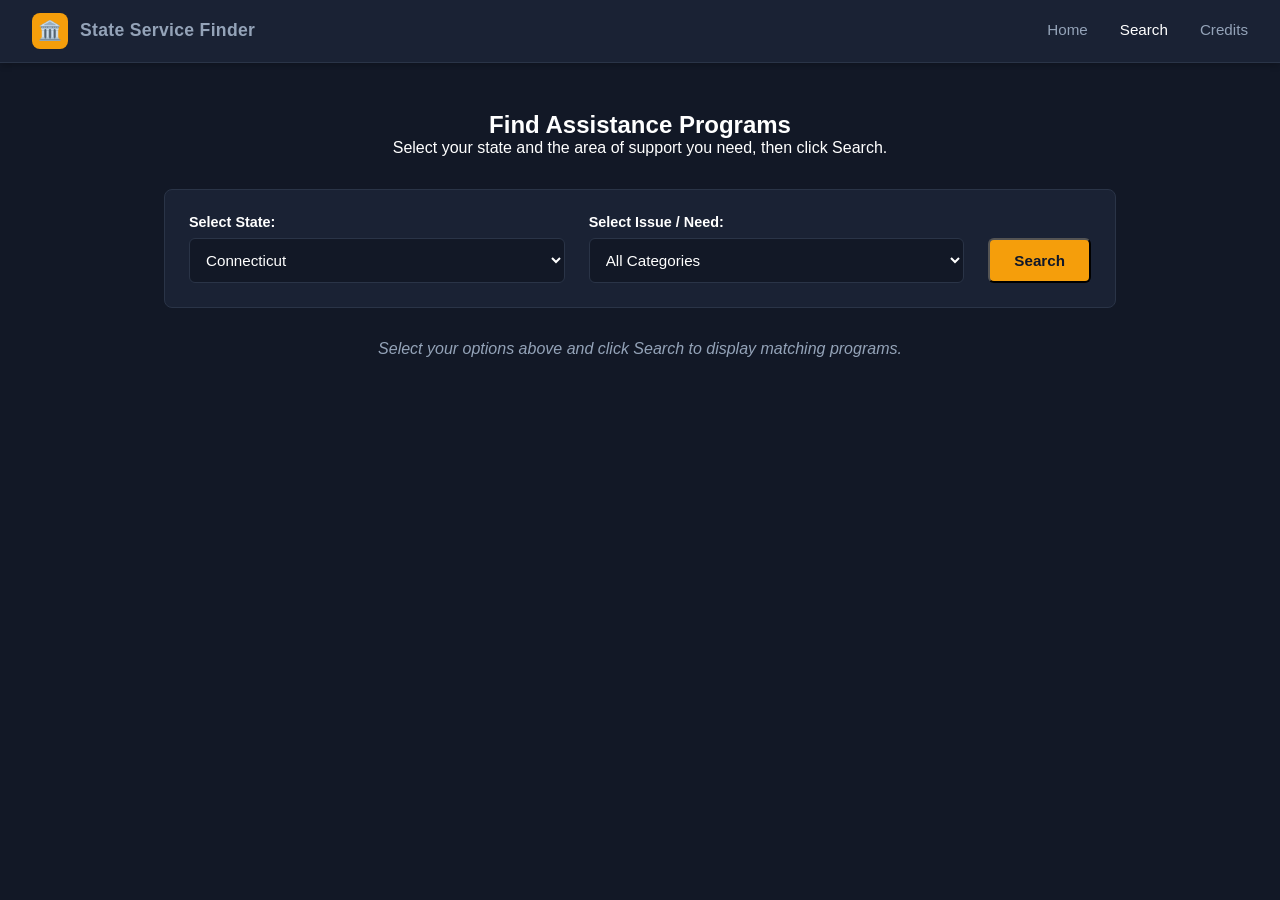
==== search.html @ eddfe324 "Intial website upload" ====
<!DOCTYPE html>
<html lang="en">
<head>
  <meta charset="UTF-8">
  <meta name="viewport" content="width=device-width, initial-scale=1.0">
  <title>State Service Finder - Search</title>
  <link rel="stylesheet" href="style.css">
</head>
<body>

  <header>
    <div class="logo">
      <span class="logo-icon">🏛️</span>
      <span class="logo-text">State Service Finder</span>
    </div>

    <nav>
      <ul>
        <li><a href="index.html">Home</a></li>
        <li><a href="search.html" class="active">Search</a></li>
        <li><a href="credits.html">Credits</a></li>
      </ul>
    </nav>
  </header>

  <main>
    <section class="search-header">
      <h1>Find Assistance Programs</h1>
      <p>Select your state and the area of support you need, then click Search.</p>
    </section>

    <div class="search-box">
      <div class="form-group">
        <label for="state-select">Select State:</label>
        <select id="state-select">
          <option value="CT">Connecticut</option>
          <option value="ME">Maine</option>
          <option value="MA">Massachusetts</option>
          <option value="NH">New Hampshire</option>
          <option value="NJ">New Jersey</option>
          <option value="NY">New York</option>
          <option value="PA">Pennsylvania</option>
          <option value="RI">Rhode Island</option>
          <option value="VT">Vermont</option>
        </select>
      </div>

      <div class="form-group">
        <label for="category-select">Select Issue / Need:</label>
        <select id="category-select">
          <option value="All">All Categories</option>
          <option value="Food">🍎 Food Assistance</option>
          <option value="Housing">🏠 Housing Assistance</option>
          <option value="Healthcare">🏥 Healthcare</option>
          <option value="Utilities">💡 Utilities & Energy</option>
          <option value="Cash">💵 Finacial Assistance</option>
        </select>
      </div>

      <button id="search-btn" class="btn btn-primary">Search</button>
    </div>

    <div id="results-container" class="results-container">
      <p class="placeholder-text">Select your options above and click Search to display matching programs.</p>
    </div>
  </main>

  <script src="script.js"></script>
</body>
</html>
---- style.css ----
/* `:root` is used to create CSS variables that store colors you can reuse throughout your website. 
Each variable, like `--primary`, `--accent`, or `--text-light`, represents a specific color for things such as backgrounds, text, buttons, and borders. */
:root {
  --primary: #121826;
  --header-bg: #1a2234;   
  --text-light: #ffffff; 
  --text-muted: #94a3b8;  
  --accent: #f59e0b;      
  --border-color: #2a3447;
}

* {
  box-sizing: border-box;
  margin: 0;
  padding: 0;
  font-family: 'Segoe UI', Tahoma, Geneva, Verdana, sans-serif;
}

body {
  background-color: var(--primary);
  color: var(--text-light);
}

header {
  background-color: var(--header-bg);
  color: var(--text-light);
  padding: 0.8rem 2rem;
  display: flex;
  justify-content: space-between;
  align-items: center;
  border-bottom: 1px solid var(--border-color);
  box-shadow: 0 4px 6px -1px rgba(0, 0, 0, 0.2);
}

.logo {
  font-size: 1.1rem;
  font-weight: bold;
  display: flex;
  align-items: center;
  gap: 0.75rem;
  cursor: pointer;
}

.profile-img {
  width: 100px;
  height: auto;
}

.logo-icon {
  background-color: var(--accent);
  width: 36px;
  height: 36px;
  border-radius: 8px;
  display: flex;
  align-items: center;
  justify-content: center;
  font-size: 1.2rem;
}

.logo-text {
  color: #94a3b8;
  letter-spacing: 0.3px;
}

nav ul {
  display: flex;
  list-style: none;
  gap: 2rem;
}

nav a {
  color: var(--text-muted);
  text-decoration: none;
  font-weight: 500;
  font-size: 0.95rem;
  transition: color 0.2s;
  padding: 0.4rem 0;
}

nav a:hover,
nav a.active {
  color: var(--text-light);
}

.user-profile {
  display: flex;
  align-items: center;
}

.profile-pic {
  width: 38px;
  height: 38px;
  border-radius: 50%;
  object-fit: cover;
  border: 2px solid #334155;
  cursor: pointer;
  transition: border-color 0.2s ease;
}

.profile-pic:hover {
  border-color: var(--accent);
}


main {
  max-width: 1000px;
  margin: 3rem auto;
  padding: 0 1.5rem;
  text-align: center;
}

.hero-section {
  background-color: var(--header-bg);
  border: 1px solid var(--border-color);
  border-radius: 12px;
  padding: 3rem 2rem;
  margin-bottom: 3rem;
}

.hero-content {
  display: flex;
  flex-direction: column;
  align-items: center;
}

.hero-content h1 {
  font-size: 2rem;
  margin-bottom: 1rem;
}

.hero-content p {
  color: var(--text-muted);
  max-width: 650px;
  line-height: 1.6;
  margin-bottom: 2rem;
}

.hero-buttons {
  display: flex;
  gap: 1rem;
  justify-content: center;
  flex-wrap: wrap;
}

.btn {
  padding: 0.75rem 1.5rem;
  font-size: 0.95rem;
  font-weight: 600;
  border-radius: 6px;
  text-decoration: none;
  transition: all 0.2s ease;
  cursor: pointer;
}

.btn-primary {
  background-color: var(--accent);
  color: #0f172a;
}

.btn-primary:hover {
  background-color: #e16c6c;
}

.btn-secondary {
  background-color: transparent;
  color: var(--text-light);
  border: 1px solid var(--border-color);
}

.btn-secondary:hover {
  background-color: #1a2234;
  border-color: var(--text-muted);
}

/* --- Features Section Alignment --- */
.features-section h2 {
  font-size: 1.5rem;
  margin-bottom: 2rem;
  text-align: center;
}

.card-grid {
  display: grid;
  grid-template-columns: repeat(auto-fit, minmax(250px, 1fr));
  gap: 1.5rem;
}

.card {
  background-color: var(--header-bg);
  border: 1px solid var(--border-color);
  border-radius: 8px;
  padding: 2rem 1.5rem;
  transition: transform 0.2s ease;
  display: flex;
  flex-direction: column;
  align-items: center;
  text-align: center;
}

.card:hover {
  transform: translateY(-4px);
}

.card-icon {
  font-size: 2rem;
  margin-bottom: 0.75rem;
}

.card h3 {
  font-size: 1.1rem;
  margin-bottom: 0.5rem;
}

.card p {
  color: var(--text-muted);
  font-size: 0.95rem;
  line-height: 1.5;
}

.search-header {
  margin-bottom: 2rem;
}

.search-box {
  background-color: var(--header-bg);
  border: 1px solid var(--border-color);
  border-radius: 8px;
  padding: 1.5rem;
  display: flex;
  gap: 1.5rem;
  flex-wrap: wrap;
  align-items: flex-end;
  justify-content: center;
  margin-bottom: 2rem;
}

.form-group {
  display: flex;
  flex-direction: column;
  align-items: flex-start;
  flex: 1;
  min-width: 200px;
}

.form-group label {
  font-size: 0.9rem;
  font-weight: 600;
  margin-bottom: 0.5rem;
  color: var(--text-light);
}

.form-group select {
  width: 100%;
  padding: 0.75rem;
  background-color: var(--primary);
  border: 1px solid var(--border-color);
  border-radius: 6px;
  color: var(--text-light);
  font-size: 0.95rem;
  outline: none;
}

.form-group select:focus {
  border-color: var(--accent);
}

.results-container {
  display: flex;
  flex-direction: column;
  gap: 1.5rem;
  margin-top: 2rem;
}

.placeholder-text {
  color: var(--text-muted);
  font-style: italic;
}

.cue-card {
  background-color: var(--header-bg);
  border: 1px solid var(--border-color);
  border-radius: 8px;
  padding: 1.5rem;
  display: flex;
  justify-content: space-between;
  align-items: center;
  gap: 1.5rem;
  text-align: left;
  box-shadow: 0 4px 6px -1px rgba(0, 0, 0, 0.2);
}

.cue-card-details {
  flex: 1;
}

.cue-card-badge {
  display: inline-block;
  background-color: #1e293b;
  color: var(--accent);
  border: 1px solid var(--accent);
  padding: 0.25rem 0.6rem;
  border-radius: 4px;
  font-size: 0.8rem;
  font-weight: 600;
  margin-bottom: 0.75rem;
}

.cue-card h3 {
  font-size: 1.25rem;
  margin-bottom: 0.5rem;
  color: var(--text-light);
}

.cue-card p {
  color: var(--text-muted);
  font-size: 0.95rem;
  margin-bottom: 0.75rem;
  line-height: 1.5;
}

.cue-card-info {
  font-size: 0.9rem;
  color: var(--text-light);
  margin-top: 0.4rem;
}

.cue-card-info strong {
  color: var(--accent);
}

.cue-card-action {
  min-width: 140px;
}

@media (max-width: 650px) {
  .cue-card {
    flex-direction: column;
    align-items: flex-start;
  }
  .cue-card-action {
    width: 100%;
  }
  .cue-card-action .btn {
    display: block;
    width: 100%;
  }
}
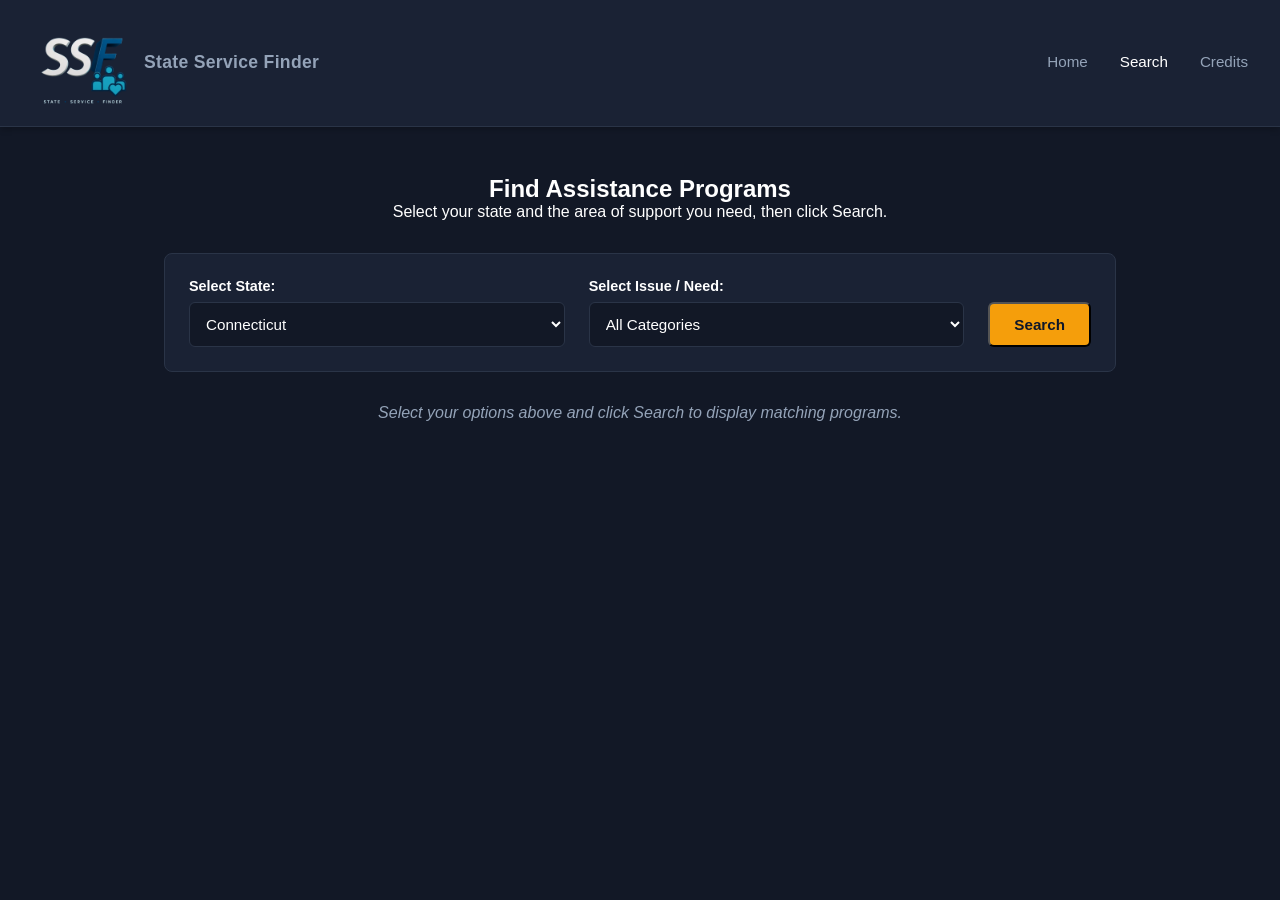
==== commit 90ebd8fa: "Update website" ====
--- a/search.html
+++ b/search.html
@@ -10,7 +10,7 @@
 
   <header>
     <div class="logo">
-      <span class="logo-icon">🏛️</span>
+      <img src="logo.png" alt="(State Service Finder)" class="profile-img">
       <span class="logo-text">State Service Finder</span>
     </div>
 
@@ -53,7 +53,7 @@
           <option value="Housing">🏠 Housing Assistance</option>
           <option value="Healthcare">🏥 Healthcare</option>
           <option value="Utilities">💡 Utilities & Energy</option>
-          <option value="Cash">💵 Finacial Assistance</option>
+          <option value="Cash">💵 Financial Assistance</option>
         </select>
       </div>
 
